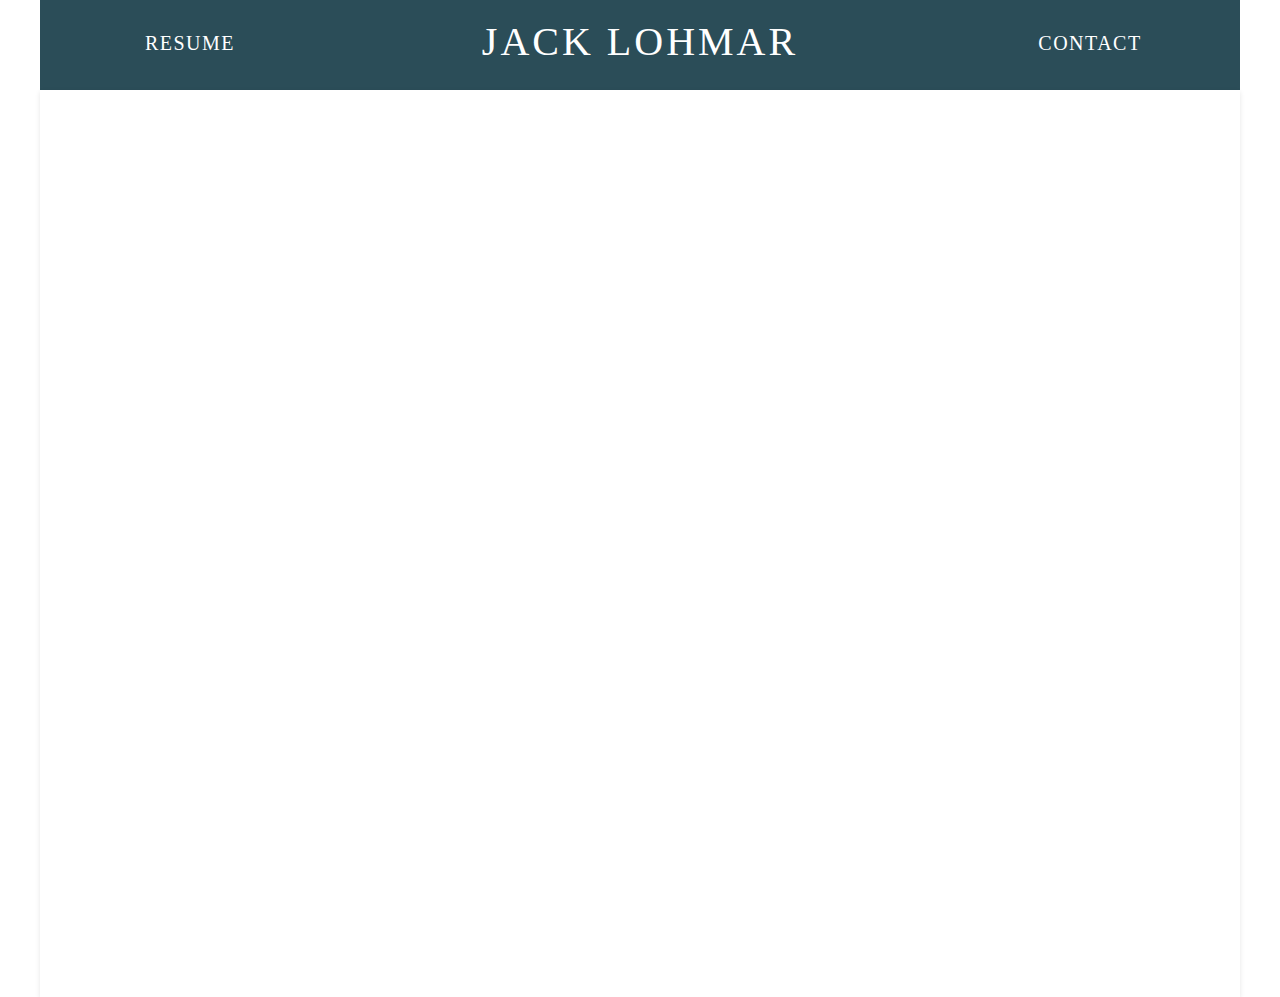
==== resume.html @ c668777a "navbar updated" ====
<!DOCTYPE html>
<html lang="en">

<head>
    <meta charset="UTF-8">
    <meta name="viewport" content="width=device-width, initial-scale=1, shrink-to-fit=no">
    <title>Jack Lohmar Portfolio</title>

    <!-- Bootstrap CSS -->
    <link href="https://cdn.jsdelivr.net/npm/bootstrap@5.3.0/dist/css/bootstrap.min.css" rel="stylesheet">

    <!-- External CSS -->
    <link rel="stylesheet" href="/styles/styles.css">
    <link rel="stylesheet" href="/styles/navbar.css">
    <link rel="stylesheet" href="/styles/resume.css">

</head>

<body class="container-fluid mx-auto" >

    <!-- Navbar for mobile -->
    <nav class="navbar navbar-dark fixed-top">
        <a class="navbar-brand" href="index.html">Jack Lohmar</a>
        <button class="navbar-toggler" type="button" data-toggle="collapse" data-target="#navbarNav"
            aria-controls="navbarNav" aria-expanded="false" aria-label="Toggle navigation">
            <span class="navbar-toggler-icon"></span>
        </button>


        <div class="collapse navbar-collapse" id="navbarNav">
            <ul class="navbar-nav">
                <li class="nav-item active">
                    <a class="nav-link" href="index.html">Home</a>
                    </li>
                    <li class="nav-item">
                        <a class="nav-link" href="resume.html">Resume</a>
                    </li>
                    <li class="nav-item">
                        <a class="nav-link" href="contact.html">Contact</a>
                    </li>

            </ul>
        </div>
    </nav>

    <!-- NAVBAR FOR COMPUTER SCREENS -->
    <div class="row bigNav">
        <div class="col-3">
            <h3 class="resume-title"><a href="resume.html">Resume</a></h3>
        </div>

        <div class="col-6">
            <h1 class="jacklohmar-title"><a href="index.html">Jack Lohmar</a></h1>
        </div>

        <div class="col-3">
            <h3 class="contact-title"><a href="contact.html">Contact</a></h3>
        </div>
    </div>

    <!-- <div class="navbar-gradient"></div> -->

    <center>
        <div class="pdf-container">
            <iframe class="pdf-viewer" src="JackLohmarResume.pdf" frameborder="0"></iframe>
        </div>
    </center>
  


    <!-- Bootstrap JS and dependencies (jQuery and Popper.js) -->
    <script src="https://code.jquery.com/jquery-3.5.1.slim.min.js"></script>
    <script src="https://cdn.jsdelivr.net/npm/@popperjs/core@2.5.2/dist/umd/popper.min.js"></script>
    <script src="https://stackpath.bootstrapcdn.com/bootstrap/4.5.2/js/bootstrap.min.js"></script>
</body>

</html>
---- styles/styles.css ----
.row {
  max-width: 1200px;
  margin: 0px;
  padding: 0px;
}

#backgroundImage {
  width: 100%;
  margin: 0px;
  padding: 0px;
}
.card-title {
  font-family: "BebasKai";
  text-transform: uppercase;
  font-size: 26px;
  letter-spacing: 1.5px;
  font-weight: 300;
}

.gradient-rectangle {
  width: 100%;
  height: 30px; /* You can adjust the height as needed */
  background: linear-gradient(
    to bottom,
    #152227,
    white
  ); /* You can change the colors as desired */
  margin-bottom: 50px;
}

.bio-row-img {
  margin-bottom: 10px;
}

.container-fluid {
  max-width: 1200px;
  margin: 0px;
  padding: 0px;
  border: 0px;
}

body {
  position: relative;
  max-width: 1200px;
}

@font-face {
  font-family: "BebasKai"; /* Choose a name for your font */
  src: url("/fonts/BebasKai.ttf") format(".ttf"); /* Update the path to your font file */
  /* You can include additional font formats if needed, e.g., woff, ttf, eot */
}

@font-face {
  font-family: "BebasNeue"; /* Choose a name for your font */
  src: url("/fonts/BebasNeue-Regular.ttf") format(".ttf"); /* Update the path to your font file */
  /* You can include additional font formats if needed, e.g., woff, ttf, eot */
}
@font-face {
  font-family: "Oswald"; /* Choose a name for your font */
  src: url("/fonts/Oswald-VariableFont_wght") format(".ttf"); /* Update the path to your font file */
  /* You can include additional font formats if needed, e.g., woff, ttf, eot */
}

@font-face {
  font-family: "HeadingNow2";
  src: url("/fonts/HeadingNowTrial-45Medium.ttf") format(".ttf"); /* Update the path to your font file */
  /* You can include additional font formats if needed, e.g., woff, ttf, eot */
}

@font-face {
  font-family: "HeadingNow"; /* Choose a name for your font */
  src: url("/fonts/HeadingNowTrial-55Medium.ttf") format(".ttf"); /* Update the path to your font file */
  /* You can include additional font formats if needed, e.g., woff, ttf, eot */
}
---- styles/navbar.css ----
/* Styling for the overlay text */
.jacklohmar-title a{
    color: white;
    letter-spacing: 3px;

    font-family: 'HeadingNow';
    font-size: clamp(26px, 3.5vw, 40px);
    text-transform: uppercase;
    text-decoration: none;
}

.resume-title a{
    color: white;
    letter-spacing: 1.5px;
    font-family: 'HeadingNow';
    font-size: clamp(16px, 4vw, 20px);
    text-transform: uppercase;
    text-decoration: none;

}


.contact-title a{
    color: white;
    letter-spacing: 1.5px;
    font-family: 'HeadingNow';
    font-size: clamp(16px, 4vw, 20px);
    text-transform: uppercase;
    text-decoration: none;
}

.bigNav{
    height: 11vw;
    background-color: #2B4D58;
    max-height: 90px;
    justify-content: center;
    align-items: center;
    text-align: center;
}

@media (max-width: 600px) {
    .bigNav{
        height: 60px;
    }
}

/* MAKE BIG NAV DISAPPEAR AND TOGGLE MOBILE NAVBAR */
@media (max-width: 600px) {
    .resume-title, .contact-title, .jacklohmar-title{
        display: none;
    }
}

@media (min-width: 599px) {
    .navbar{
        display: none;
    }
}

.navbar {
    max-width: 1200px; /* Set your desired maximum width */
    margin:0;
    padding: 0;
    width: 100%;
    
}

.navbar-collapse{
    margin-top: 0px;
    padding: 10px;
    width: 100%;
    background-color: #2B4D58;
    color: blue;
    text-align: center;
    font-family: 'HeadingNow';
    font-size: clamp(22px, 4vw, 28px);
}

.navbar-brand{
    position: relative;
    top: 0;
    left: 50%; /* Center horizontally */
    transform: translateX(-50%); /* Center horizontally */
    align-items: center;
    text-align: center;

    letter-spacing: 2px;
    font-family: 'HeadingNow';
    font-size: clamp(28px, 4vw, 40px);
    text-transform: uppercase;
    background-color: #2B4D58;
    width: 100%;
    padding: 10px;
    margin: 0;
}

.navbar-toggler{
    border: none;
    position: absolute;
    top: 1.3vh;
    right: 3%; /* Center horizontally */
    color: white;

}

.nav-link{
    color: white;
}
---- styles/resume.css ----
.navbar-gradient{
    width: 100%;
    height: 50px; /* You can adjust the height as needed */
    background: linear-gradient(
      to bottom,
      rgb(33, 61, 70),
      rgb(38, 41, 43)
    ); /* You can change the colors as desired */


}

.pdf-container {
    align-items: center;
    justify-content: center;
    max-width: 1200px;
    box-shadow: 0 2px 5px rgba(0, 0, 0, 0.1);

}
.pdf-viewer {
    width: 100%;
    height: 100vh;
}
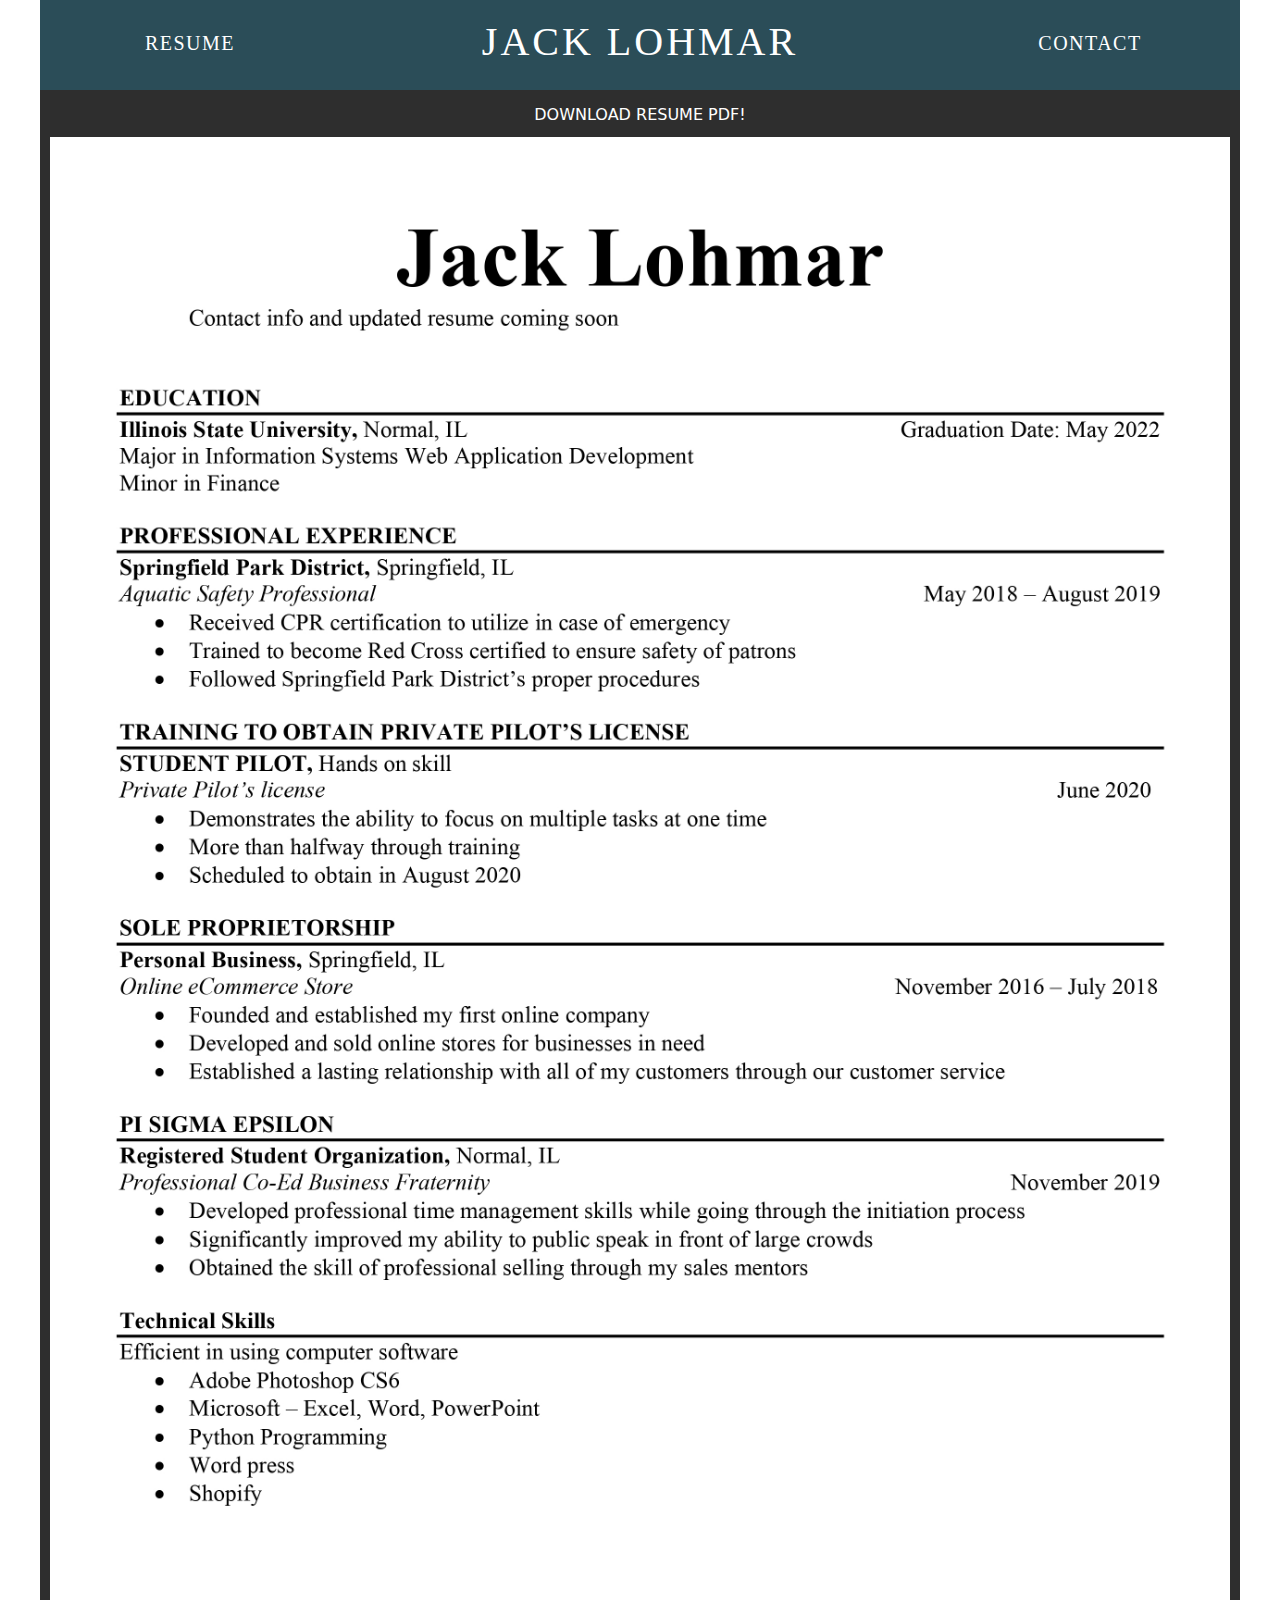
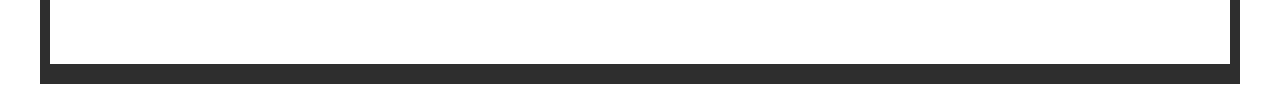
==== commit a133794b: "resume page fixed" ====
--- a/resume.html
+++ b/resume.html
@@ -16,7 +16,7 @@
 
 </head>
 
-<body class="container-fluid mx-auto" >
+<body class="container-fluid mx-auto">
 
     <!-- Navbar for mobile -->
     <nav class="navbar navbar-dark fixed-top">
@@ -31,13 +31,13 @@
             <ul class="navbar-nav">
                 <li class="nav-item active">
                     <a class="nav-link" href="index.html">Home</a>
-                    </li>
-                    <li class="nav-item">
-                        <a class="nav-link" href="resume.html">Resume</a>
-                    </li>
-                    <li class="nav-item">
-                        <a class="nav-link" href="contact.html">Contact</a>
-                    </li>
+                </li>
+                <li class="nav-item">
+                    <a class="nav-link" href="resume.html">Resume</a>
+                </li>
+                <li class="nav-item">
+                    <a class="nav-link" href="contact.html">Contact</a>
+                </li>
 
             </ul>
         </div>
@@ -60,18 +60,32 @@
 
     <!-- <div class="navbar-gradient"></div> -->
 
-    <center>
-        <div class="pdf-container">
-            <iframe class="pdf-viewer" src="JackLohmarResume.pdf" frameborder="0"></iframe>
-        </div>
-    </center>
-  
+    <div style="background-color: #2E2E2E; width: 100%; height: 100%;" class="justify-content-center">
+        <h6 style="width: 100%; padding-top: 15px; color: white; font: 'Roboto'; text-align: center;">DOWNLOAD RESUME PDF!</h6>
+        <img style="padding-top: 10px; margin-top: -5px; padding-bottom: 20px;" src="images/JackLohmarResume_page-0001.jpg" alt="Example Image">
+    </div>
+    
+
+
+
+
 
 
     <!-- Bootstrap JS and dependencies (jQuery and Popper.js) -->
     <script src="https://code.jquery.com/jquery-3.5.1.slim.min.js"></script>
     <script src="https://cdn.jsdelivr.net/npm/@popperjs/core@2.5.2/dist/umd/popper.min.js"></script>
     <script src="https://stackpath.bootstrapcdn.com/bootstrap/4.5.2/js/bootstrap.min.js"></script>
+
+    <style>
+        /* Apply margin and width to the image */
+        img {
+          width: calc(100% - 20px); /* 100% width minus 10px margin on each side */
+          margin: 10px;
+          display: block; /* Ensures image is displayed as a block element */
+        }
+      </style>
+
+
 </body>
 
 </html>